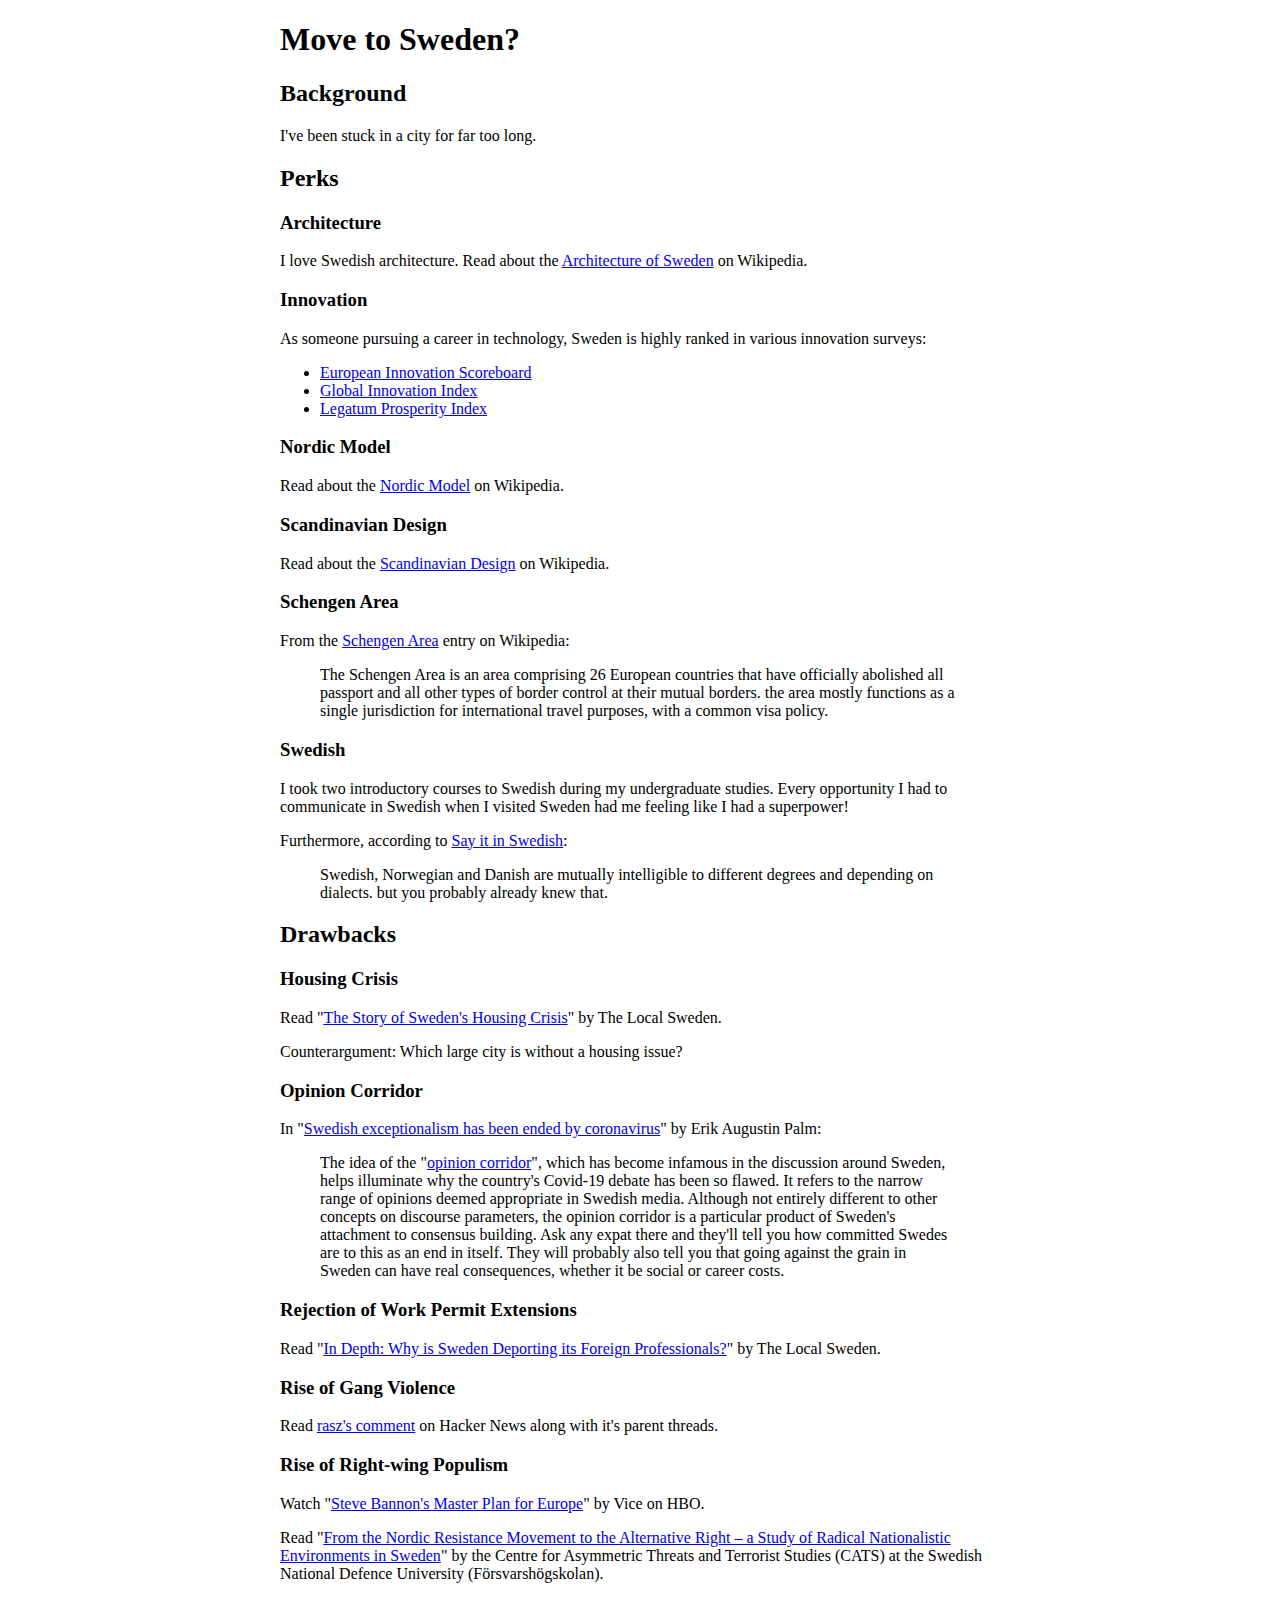
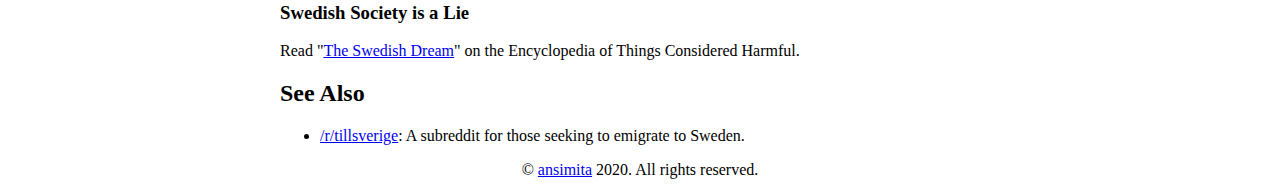
==== posts/sweden/index.html @ 1809228c "Add website" ====
<!doctype html>
<html>
  <head>
    <meta charset="utf-8">
    <meta name="viewport" content="width=device-width">
    <link href="style.css" rel="stylesheet">
    <title>Move to Sweden? by ansimita</title>
  </head>
  <body>
    <h1>Move to Sweden?</h1>
    <h2>Background</h2>
    <p>I've been stuck in a city for far too long.</p>
    <h2>Perks</h2>
    <h3>Architecture</h3>
    <p>I love Swedish architecture. Read about the <a target="_blank" href="https://en.wikipedia.org/wiki/architecture_of_sweden">Architecture of Sweden</a> on Wikipedia.</p>
    <h3>Innovation</h3>
    <p>As someone pursuing a career in technology, Sweden is highly ranked in various innovation surveys:</p>
    <ul>
      <li><a target="_blank" href="https://ec.europa.eu/growth/industry/innovation/facts-figures/scoreboards_en">European Innovation Scoreboard</a></li>
      <li><a target="_blank" href="https://www.globalinnovationindex.org/home">Global Innovation Index</a></li>
      <li><a target="_blank" href="https://www.prosperity.com/rankings">Legatum Prosperity Index</a></li>
    </ul>
    <h3>Nordic Model</h3>
    <p>Read about the <a target="_blank" href="https://en.wikipedia.org/wiki/nordic_model">Nordic Model</a> on Wikipedia.</p>
    <h3>Scandinavian Design</h3>
    <p>Read about the <a target="_blank" href="https://en.wikipedia.org/wiki/scandinavian_design">Scandinavian Design</a> on Wikipedia.</p>
    <h3>Schengen Area</h3>
    <p>From the <a target="_blank" href="https://en.wikipedia.org/wiki/schengen_area">Schengen Area</a> entry on Wikipedia:</p>
    <blockquote>
      <p>The Schengen Area is an area comprising 26 European countries that have officially abolished all passport and all other types of border control at their mutual borders. the area mostly functions as a single jurisdiction for international travel purposes, with a common visa policy.</p>
    </blockquote>
    <h3>Swedish</h3>
    <p>I took two introductory courses to Swedish during my undergraduate studies. Every opportunity I had to communicate in Swedish when I visited Sweden had me feeling like I had a superpower!</p>
    <p>Furthermore, according to <a target="_blank" href="https://twitter.com/sayitinswe/status/1284949057333391360">Say it in Swedish</a>:</p>
    <blockquote>
      <p>Swedish, Norwegian and Danish are mutually intelligible to different degrees and depending on dialects. but you probably already knew that.</p>
    </blockquote>
    <h2>Drawbacks</h2>
    <h3>Housing Crisis</h3>
    <p>Read &quot;<a target="_blank" href="https://www.thelocal.se/20170828/the-story-of-swedens-housing-crisis">The Story of Sweden's Housing Crisis</a>&quot; by The Local Sweden.</p>
    <p>Counterargument: Which large city is without a housing issue?</p>
    <h3>Opinion Corridor</h3>
    <p>In &quot;<a target="_blank" href="https://www.theguardian.com/commentisfree/2020/jun/26/swedish-exceptionalism-coronavirus-covid19-death-toll">Swedish exceptionalism has been ended by coronavirus</a>&quot; by Erik Augustin Palm:</p>
    <blockquote>
      <p>The idea of the &quot;<a target="_blank" href="https://en.wikipedia.org/wiki/opinion_corridor">opinion corridor</a>&quot;, which has become infamous in the discussion around Sweden, helps illuminate why the country's Covid-19 debate has been so flawed. It refers to the narrow range of opinions deemed appropriate in Swedish media. Although not entirely different to other concepts on discourse parameters, the opinion corridor is a particular product of Sweden's attachment to consensus building. Ask any expat there and they'll tell you how committed Swedes are to this as an end in itself. They will probably also tell you that going against the grain in Sweden can have real consequences, whether it be social or career costs.</p>
    </blockquote>
    <h3>Rejection of Work Permit Extensions</h3>
    <p>Read &quot;<a target="_blank" href="https://www.thelocal.se/20171114/why-is-sweden-deporting-its-foreign-professionals">In Depth: Why is Sweden Deporting its Foreign Professionals?</a>&quot; by The Local Sweden.</p>
    <h3>Rise of Gang Violence</h3>
    <p>Read <a target="_blank" href="https://news.ycombinator.com/item?id=25384475">rasz's comment</a> on Hacker News along with it's parent threads.</p>
    <h3>Rise of Right-wing Populism</h3>
    <p>Watch &quot;<a target="_blank" href="https://www.youtube.com/watch?v=8l8jv_l2fyi">Steve Bannon's Master Plan for Europe</a>&quot; by Vice on HBO.</p>
    <p>Read &quot;<a target="_blank" href="https://www.fhs.se/en/swedish-defence-university/news/2020-08-31-new-study-on-the-radical-nationalist-environment-in-sweden.html">From the Nordic Resistance Movement to the Alternative Right – a Study of Radical Nationalistic Environments in Sweden</a>&quot; by the Centre for Asymmetric Threats and Terrorist Studies (CATS) at the Swedish National Defence University (Försvarshögskolan).</p>
    <h3>Swedish Society is a Lie</h3>
    <p>Read &quot;<a target="_blank" href="http://harmful.cat-v.org/society/sweden">The Swedish Dream</a>&quot; on the Encyclopedia of Things Considered Harmful.</p>
    <h2>See Also</h2>
    <ul>
      <li><a target="_blank" href="https://reddit.com/r/tillsverige/top/?t=all">/r/tillsverige</a>: A subreddit for those seeking to emigrate to Sweden.</li>
    </ul>
    <footer>
      <p>© <a href="/">ansimita</a> 2020. All rights reserved.</p>
    </footer>
  </body>
</html>
---- posts/sweden/style.css ----
body {
  max-width: 45rem;
  margin-left:  auto;
  margin-right: auto;
  padding-left:  1rem;
  padding-right: 1rem;
}

footer {
  text-align: center;
}
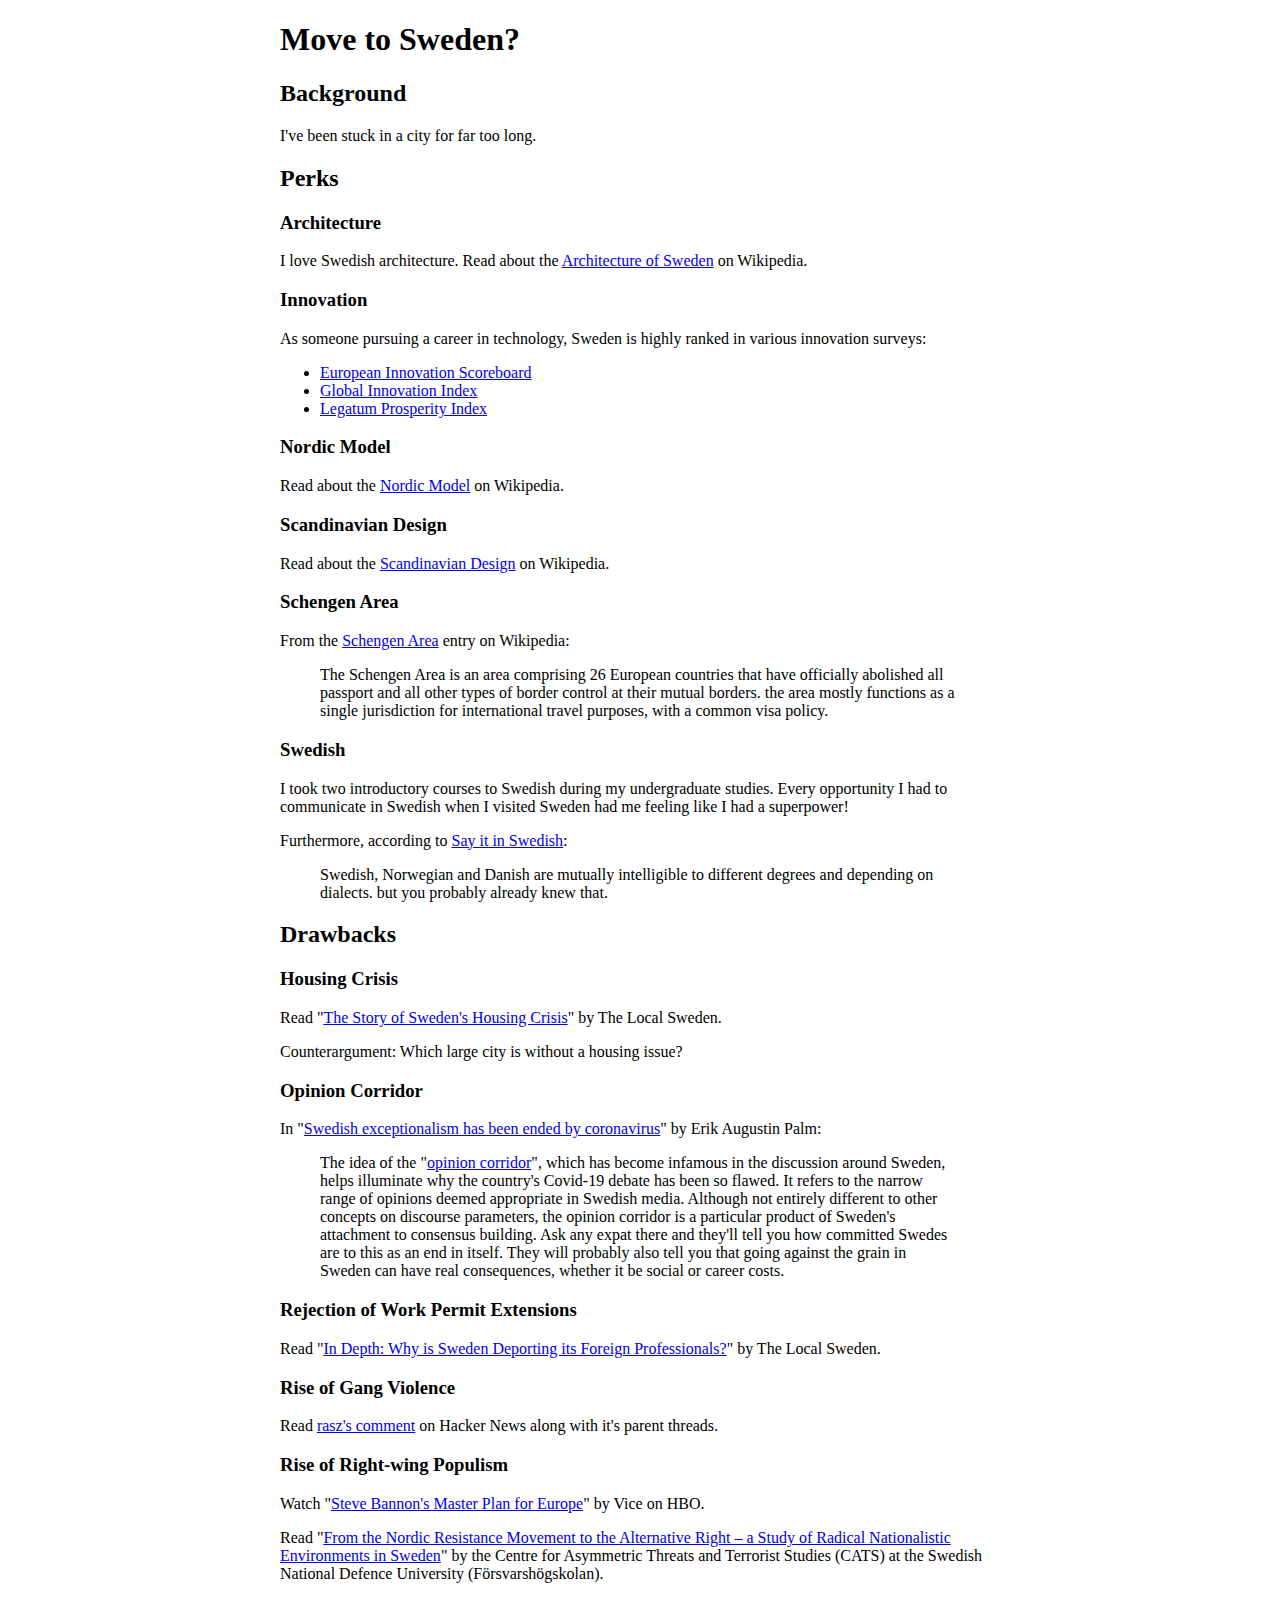
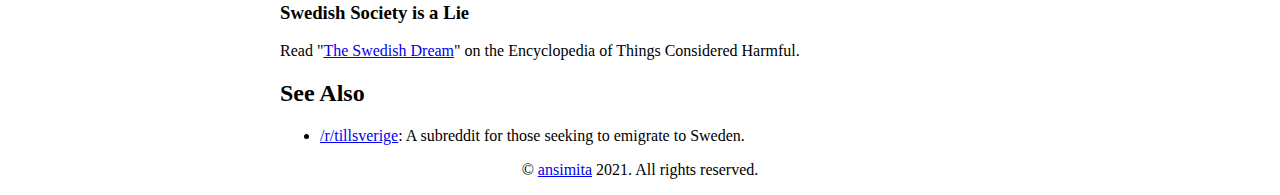
==== commit dedf16c8: "Update copyright year" ====
--- a/posts/sweden/index.html
+++ b/posts/sweden/index.html
@@ -58,7 +58,7 @@
       <li><a target="_blank" href="https://reddit.com/r/tillsverige/top/?t=all">/r/tillsverige</a>: A subreddit for those seeking to emigrate to Sweden.</li>
     </ul>
     <footer>
-      <p>© <a href="/">ansimita</a> 2020. All rights reserved.</p>
+      <p>© <a href="/">ansimita</a> 2021. All rights reserved.</p>
     </footer>
   </body>
 </html>
